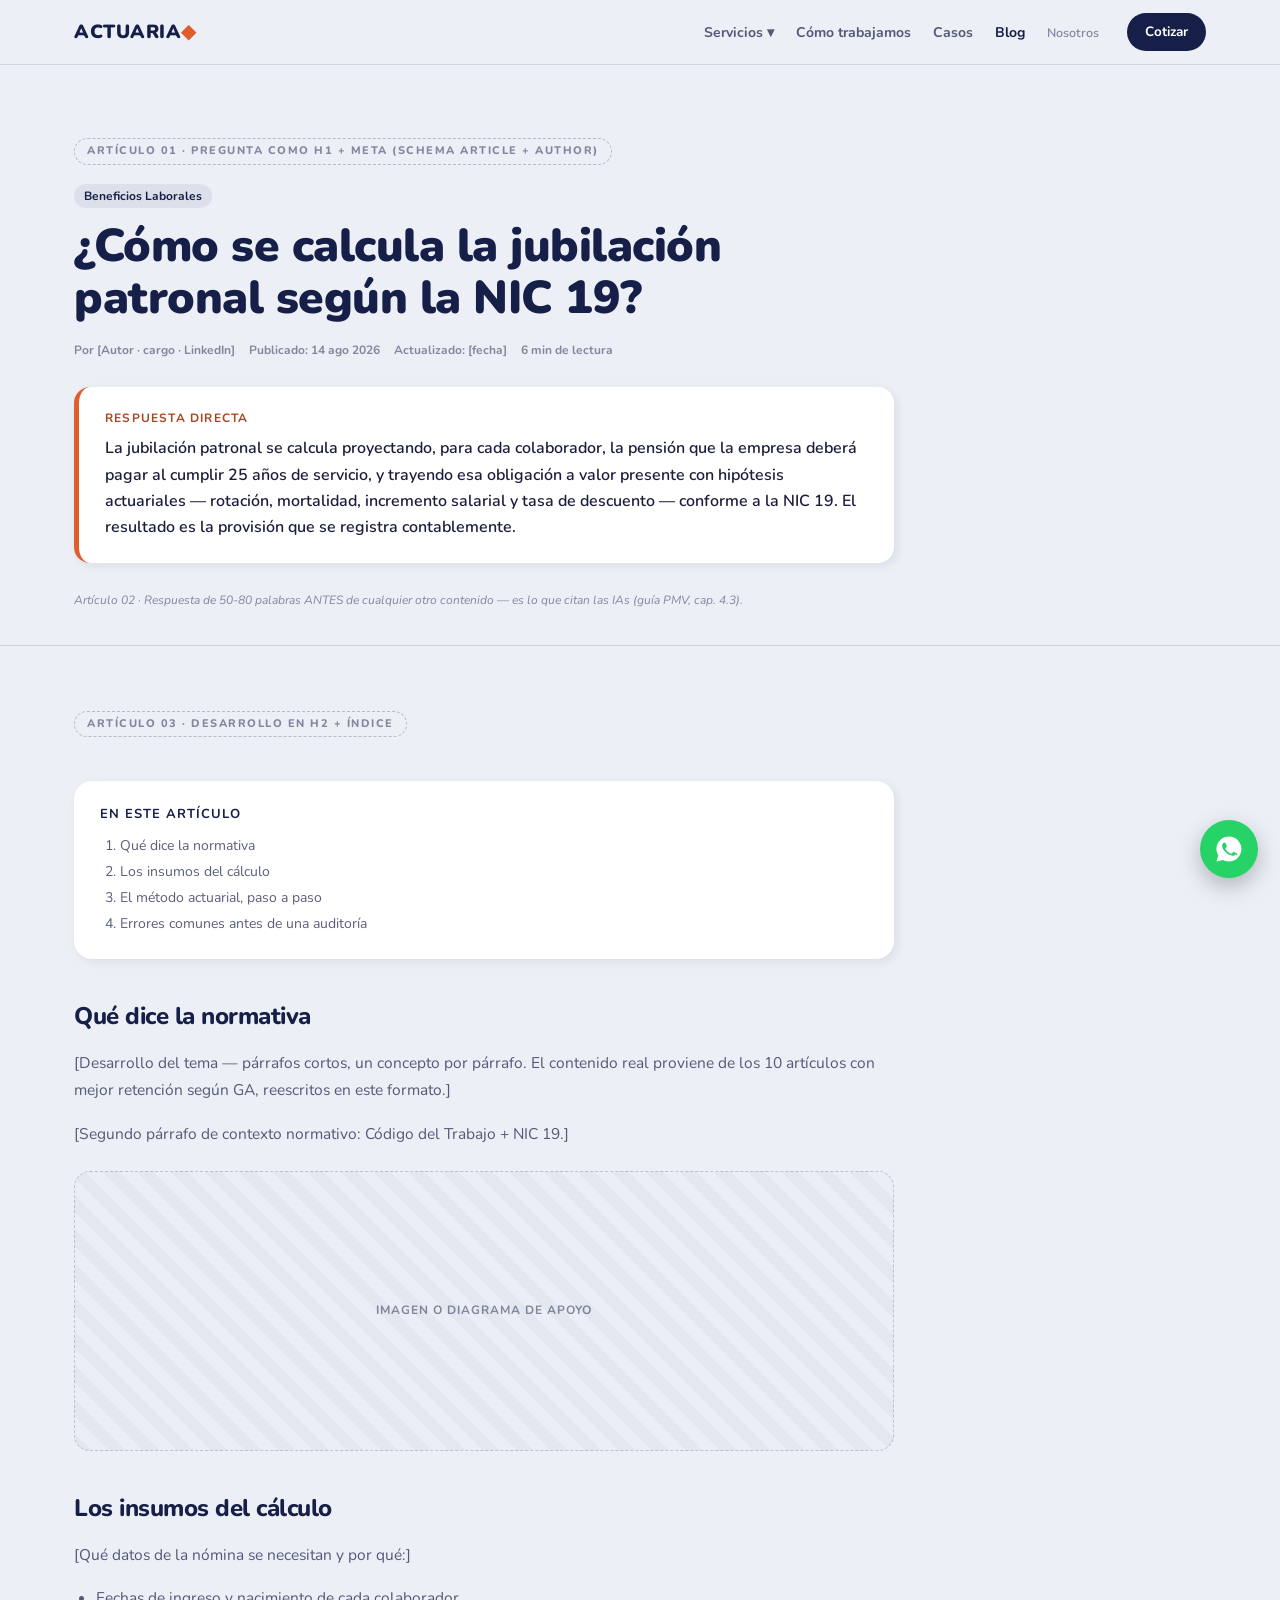
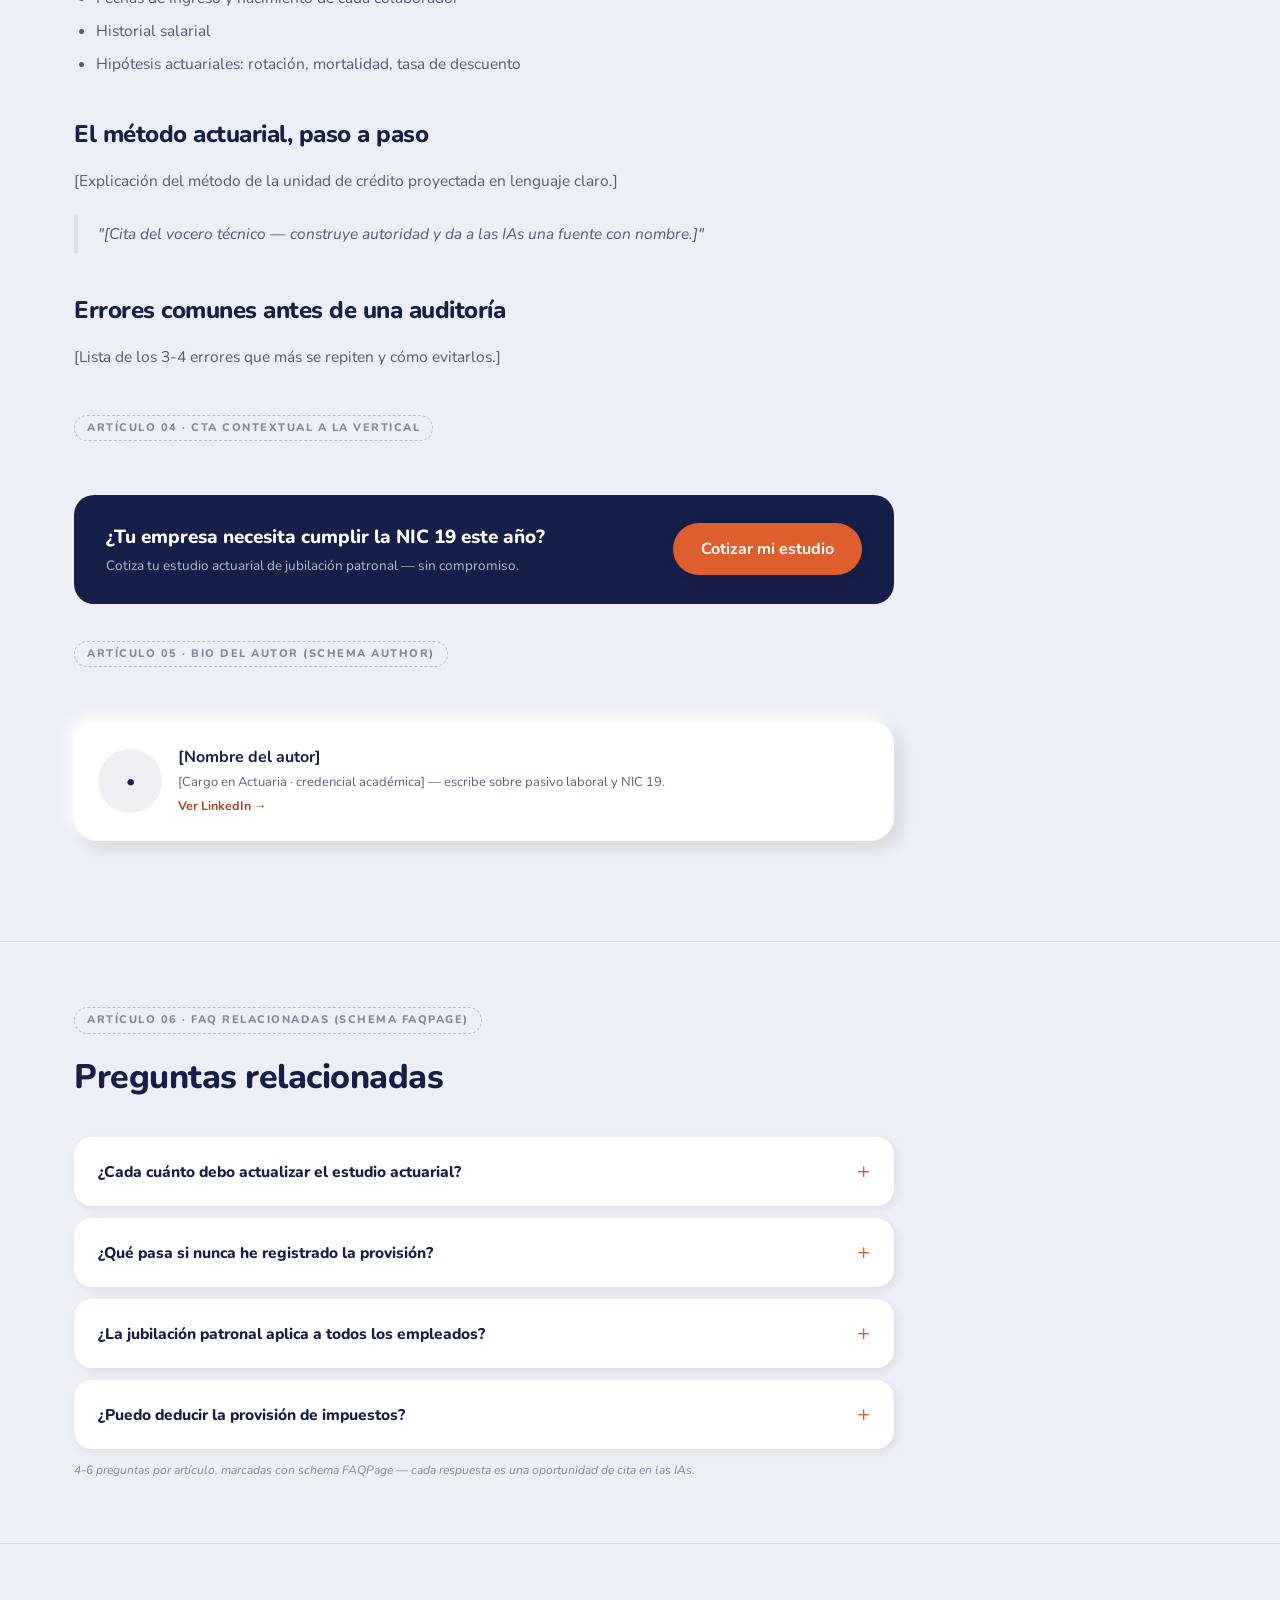
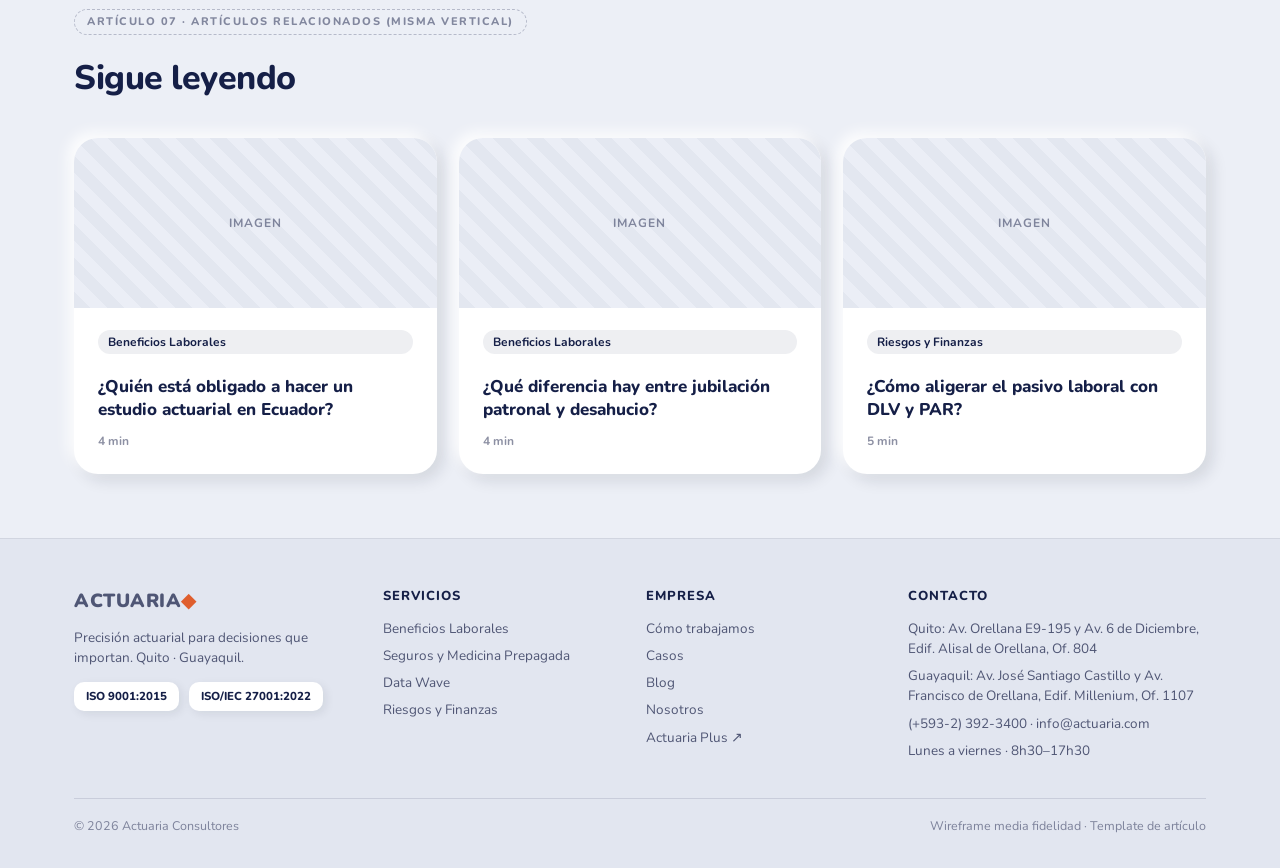
==== blog-articulo.html @ df41fcbb "v3: templates blog hub, articulo Q-A y contacto" ====
<!DOCTYPE html>
<html lang="es">
<head>
<meta charset="UTF-8">
<meta name="viewport" content="width=device-width, initial-scale=1.0">
<title>Artículo de blog · Template Actuaweb (wireframe)</title>
<link rel="preconnect" href="https://fonts.googleapis.com">
<link href="https://fonts.googleapis.com/css2?family=Nunito:wght@400;600;700;800;900&display=swap" rel="stylesheet">
<link rel="stylesheet" href="styles.css">
</head>
<body>

<header>
  <div class="wrap nav">
    <a class="logo" href="index.html">ACTUARIA<span>◆</span></a>
    <ul class="nav-links">
      <li><a href="index.html">Servicios ▾</a></li>
      <li><a href="#">Cómo trabajamos</a></li>
      <li><a href="#">Casos</a></li>
      <li><a class="active" href="blog.html">Blog</a></li>
      <li><a class="nav-sec" href="#">Nosotros</a></li>
    </ul>
    <a class="nav-cta" href="contacto.html">Cotizar</a>
  </div>
</header>

<!-- ART 01 · CABECERA: PREGUNTA COMO H1 -->
<section class="hero" style="padding-bottom:36px">
  <div class="wrap">
    <span class="wf-tag">Artículo 01 · Pregunta como H1 + meta (schema Article + Author)</span>
    <div class="art-head">
      <span class="chip">Beneficios Laborales</span>
      <h1>¿Cómo se calcula la jubilación patronal según la NIC 19?</h1>
      <div class="meta" style="margin-top:16px">
        <span>Por [Autor · cargo · LinkedIn]</span><span>Publicado: 14 ago 2026</span><span>Actualizado: [fecha]</span><span>6 min de lectura</span>
      </div>
    </div>

    <!-- ART 02 · RESPUESTA DIRECTA (AEO) -->
    <div class="answer-box">
      <b>Respuesta directa</b>
      <p>La jubilación patronal se calcula proyectando, para cada colaborador, la pensión que la empresa deberá pagar al cumplir 25 años de servicio, y trayendo esa obligación a valor presente con hipótesis actuariales — rotación, mortalidad, incremento salarial y tasa de descuento — conforme a la NIC 19. El resultado es la provisión que se registra contablemente.</p>
    </div>
    <p class="wf-note">Artículo 02 · Respuesta de 50-80 palabras ANTES de cualquier otro contenido — es lo que citan las IAs (guía PMV, cap. 4.3).</p>
  </div>
</section>

<!-- ART 03 · CUERPO -->
<section>
  <div class="wrap">
    <span class="wf-tag">Artículo 03 · Desarrollo en H2 + índice</span>
    <div class="toc">
      <b>En este artículo</b>
      <ol><li>Qué dice la normativa</li><li>Los insumos del cálculo</li><li>El método actuarial, paso a paso</li><li>Errores comunes antes de una auditoría</li></ol>
    </div>
    <div class="prose">
      <h2>Qué dice la normativa</h2>
      <p>[Desarrollo del tema — párrafos cortos, un concepto por párrafo. El contenido real proviene de los 10 artículos con mejor retención según GA, reescritos en este formato.]</p>
      <p>[Segundo párrafo de contexto normativo: Código del Trabajo + NIC 19.]</p>
      <div class="ph">Imagen o diagrama de apoyo</div>
      <h2>Los insumos del cálculo</h2>
      <p>[Qué datos de la nómina se necesitan y por qué:]</p>
      <ul><li>Fechas de ingreso y nacimiento de cada colaborador</li><li>Historial salarial</li><li>Hipótesis actuariales: rotación, mortalidad, tasa de descuento</li></ul>
      <h2>El método actuarial, paso a paso</h2>
      <p>[Explicación del método de la unidad de crédito proyectada en lenguaje claro.]</p>
      <blockquote>"[Cita del vocero técnico — construye autoridad y da a las IAs una fuente con nombre.]"</blockquote>
      <h2>Errores comunes antes de una auditoría</h2>
      <p>[Lista de los 3-4 errores que más se repiten y cómo evitarlos.]</p>
    </div>

    <!-- ART 04 · CTA CONTEXTUAL -->
    <span class="wf-tag" style="margin-top:28px">Artículo 04 · CTA contextual a la vertical</span>
    <div class="cta-inline">
      <div><h3>¿Tu empresa necesita cumplir la NIC 19 este año?</h3><p>Cotiza tu estudio actuarial de jubilación patronal — sin compromiso.</p></div>
      <a class="btn btn-primary" href="employment-benefits.html">Cotizar mi estudio</a>
    </div>

    <!-- ART 05 · AUTOR -->
    <span class="wf-tag">Artículo 05 · Bio del autor (schema Author)</span>
    <div class="author-box">
      <div class="avatar">•</div>
      <div>
        <b>[Nombre del autor]</b>
        <span>[Cargo en Actuaria · credencial académica] — escribe sobre pasivo laboral y NIC 19.</span><br>
        <a href="#">Ver LinkedIn →</a>
      </div>
    </div>
  </div>
</section>

<!-- ART 06 · FAQ DEL ARTÍCULO -->
<section>
  <div class="wrap">
    <span class="wf-tag">Artículo 06 · FAQ relacionadas (schema FAQPage)</span>
    <div class="sec-head"><h2>Preguntas relacionadas</h2></div>
    <div class="faq">
      <details><summary>¿Cada cuánto debo actualizar el estudio actuarial?</summary><p>[Respuesta directa de 50-80 palabras.]</p></details>
      <details><summary>¿Qué pasa si nunca he registrado la provisión?</summary><p>[Respuesta directa de 50-80 palabras.]</p></details>
      <details><summary>¿La jubilación patronal aplica a todos los empleados?</summary><p>[Respuesta directa de 50-80 palabras.]</p></details>
      <details><summary>¿Puedo deducir la provisión de impuestos?</summary><p>[Respuesta directa de 50-80 palabras.]</p></details>
    </div>
    <p class="wf-note">4-6 preguntas por artículo, marcadas con schema FAQPage — cada respuesta es una oportunidad de cita en las IAs.</p>
  </div>
</section>

<!-- ART 07 · RELACIONADOS -->
<section>
  <div class="wrap">
    <span class="wf-tag">Artículo 07 · Artículos relacionados (misma vertical)</span>
    <div class="sec-head"><h2>Sigue leyendo</h2></div>
    <div class="grid g3">
      <a class="a-card" href="#"><div class="ph">Imagen</div><div class="a-body"><span class="chip">Beneficios Laborales</span><h3>¿Quién está obligado a hacer un estudio actuarial en Ecuador?</h3><div class="meta"><span>4 min</span></div></div></a>
      <a class="a-card" href="#"><div class="ph">Imagen</div><div class="a-body"><span class="chip">Beneficios Laborales</span><h3>¿Qué diferencia hay entre jubilación patronal y desahucio?</h3><div class="meta"><span>4 min</span></div></div></a>
      <a class="a-card" href="#"><div class="ph">Imagen</div><div class="a-body"><span class="chip">Riesgos y Finanzas</span><h3>¿Cómo aligerar el pasivo laboral con DLV y PAR?</h3><div class="meta"><span>5 min</span></div></div></a>
    </div>
  </div>
</section>

<footer>
  <div class="wrap">
    <div class="foot-grid">
      <div>
        <a class="logo" href="index.html">ACTUARIA<span>◆</span></a>
        <p style="margin-top:12px;max-width:240px">Precisión actuarial para decisiones que importan. Quito · Guayaquil.</p>
        <div class="iso"><span>ISO 9001:2015</span><span>ISO/IEC 27001:2022</span></div>
      </div>
      <div><h4>Servicios</h4><ul>
        <li><a href="employment-benefits.html">Beneficios Laborales</a></li>
        <li><a href="insurance-health.html">Seguros y Medicina Prepagada</a></li>
        <li><a href="data-wave.html">Data Wave</a></li>
        <li><a href="risk-finance.html">Riesgos y Finanzas</a></li></ul>
      </div>
      <div><h4>Empresa</h4><ul>
        <li><a href="#">Cómo trabajamos</a></li><li><a href="#">Casos</a></li>
        <li><a href="blog.html">Blog</a></li><li><a href="#">Nosotros</a></li><li><a href="#">Actuaria Plus ↗</a></li></ul>
      </div>
      <div><h4>Contacto</h4><ul>
        <li>Quito: Av. Orellana E9-195 y Av. 6 de Diciembre, Edif. Alisal de Orellana, Of. 804</li>
        <li>Guayaquil: Av. José Santiago Castillo y Av. Francisco de Orellana, Edif. Millenium, Of. 1107</li>
        <li>(+593-2) 392-3400 · info@actuaria.com</li>
        <li>Lunes a viernes · 8h30–17h30</li></ul>
      </div>
    </div>
    <div class="copy"><span>© 2026 Actuaria Consultores</span><span>Wireframe media fidelidad · Template de artículo</span></div>
  </div>
</footer>

<a class="wa-fab" href="#" aria-label="WhatsApp"><svg viewBox="0 0 24 24"><path d="M12 2a10 10 0 0 0-8.6 15.1L2 22l5-1.3A10 10 0 1 0 12 2zm5.4 14.1c-.2.6-1.3 1.2-1.8 1.2-.5.1-1 .2-3.3-.7-2.8-1.1-4.6-4-4.7-4.2-.1-.2-1.1-1.5-1.1-2.9s.7-2 1-2.3c.2-.3.5-.3.7-.3h.5c.2 0 .4 0 .6.5l.9 2.1c.1.2.1.4 0 .6l-.4.6-.5.5c-.2.2-.3.4-.1.7.2.3.8 1.4 1.8 2.2 1.2 1.1 2.3 1.4 2.6 1.6.3.1.5.1.7-.1l1-1.2c.2-.3.4-.2.7-.1l2 1c.3.1.5.2.6.4 0 .1 0 .7-.2 1.4z"/></svg></a>

</body>
</html>
---- styles.css ----
/* ============================================================
   Wireframe media fidelidad — Template integral de servicios
   Actuaria · basado en Guía Web & AEO (PMV Agency)
   ============================================================ */
:root{
  --navy:#151F47; --navy-soft:rgba(21,31,71,.07);
  --orange:#DF5E2D; --orange-dark:#A8431C; --orange-tint:rgba(224,89,42,.1);
  --bg:#ECEFF6; --card:#FFFFFF; --line:rgba(21,31,71,.12);
  --text:rgba(0,6,38,.9); --muted:rgba(0,9,51,.65); --weak:rgba(0,9,51,.45);
  --shadow:-6px -6px 14px rgba(255,255,255,.9), 6px 6px 16px rgba(15,23,42,.12);
  --shadow-sm:3px 3px 10px rgba(15,23,42,.08);
  --radius:24px;
}
*{margin:0;padding:0;box-sizing:border-box}
html{scroll-behavior:smooth}
body{font-family:'Nunito',sans-serif;background:var(--bg);color:var(--text);line-height:1.5}
img{max-width:100%}
a{color:inherit}
.wrap{max-width:1180px;margin:0 auto;padding:0 24px}

/* ---- Anotación de wireframe: etiqueta de bloque ---- */
.wf-tag{display:inline-block;font-size:11px;font-weight:800;letter-spacing:1.5px;text-transform:uppercase;
  color:var(--weak);border:1px dashed rgba(21,31,71,.25);border-radius:999px;padding:4px 12px;margin-bottom:18px}
.wf-note{font-size:12px;color:var(--weak);font-style:italic;margin-top:10px}
.ph{background:repeating-linear-gradient(45deg,#E3E7F0,#E3E7F0 12px,#EBEEF6 12px,#EBEEF6 24px);
  border:1px dashed rgba(21,31,71,.2);border-radius:16px;display:flex;align-items:center;justify-content:center;
  color:var(--weak);font-size:12px;font-weight:700;letter-spacing:1px;text-transform:uppercase}

/* ---- Header ---- */
header{position:sticky;top:0;z-index:50;background:rgba(236,239,246,.92);backdrop-filter:blur(8px);border-bottom:1px solid var(--line)}
.nav{display:flex;align-items:center;gap:28px;height:64px}
.logo{font-weight:900;font-size:19px;color:var(--navy);letter-spacing:.5px;text-decoration:none;white-space:nowrap}
.logo span{color:var(--orange)}
.nav-links{display:flex;gap:22px;list-style:none;margin-left:auto;flex-wrap:wrap}
.nav-links a{font-size:14px;font-weight:700;color:var(--muted);text-decoration:none}
.nav-links a:hover,.nav-links a.active{color:var(--navy)}
.nav-cta{background:var(--navy);color:#fff;font-size:13.5px;font-weight:700;padding:9px 18px;border-radius:999px;text-decoration:none;white-space:nowrap}
.nav-sec{font-size:12.5px !important;color:var(--weak) !important;font-weight:600 !important}

/* ---- Secciones ---- */
section{padding:64px 0;border-bottom:1px solid var(--line)}
.kicker{display:inline-flex;background:var(--navy-soft);color:var(--navy);font-size:13px;font-weight:700;
  line-height:20px;padding:4px 12px;border-radius:999px;margin-bottom:16px}
h1{font-size:clamp(30px,4.5vw,46px);font-weight:900;line-height:1.15;letter-spacing:-.5px;color:var(--navy);max-width:800px}
h2{font-size:clamp(24px,3vw,34px);font-weight:800;letter-spacing:-.5px;color:var(--navy);margin-bottom:8px}
.sub{font-size:17px;color:var(--muted);max-width:680px;margin-top:14px;line-height:1.6}
.sec-head{margin-bottom:34px}
.sec-head p{color:var(--muted);max-width:640px}

/* ---- Hero ---- */
.hero{padding:72px 0}
.hero-grid{display:grid;grid-template-columns:1.2fr .8fr;gap:48px;align-items:center}
.hero .ph{min-height:260px}
.cta-row{display:flex;gap:14px;margin-top:28px;flex-wrap:wrap}
.btn{display:inline-flex;align-items:center;gap:8px;font-weight:700;font-size:16px;border-radius:999px;
  padding:14px 28px;text-decoration:none;transition:all .18s ease;border:none;cursor:pointer}
.btn-primary{background:var(--orange);color:#fff;box-shadow:var(--shadow-sm)}
.btn-primary:hover{background:var(--orange-dark);transform:translateY(-1px)}
.btn-ghost{background:#fff;color:var(--navy);box-shadow:var(--shadow-sm)}
.btn-ghost:hover{transform:translateY(-1px)}
.trust{display:flex;gap:26px;margin-top:34px;flex-wrap:wrap}
.trust div{font-size:13.5px;color:var(--muted);font-weight:700}
.trust b{display:block;font-size:21px;color:var(--navy);font-weight:900}

/* ---- Cards genéricas ---- */
.grid{display:grid;gap:22px}
.g2{grid-template-columns:repeat(2,1fr)}
.g3{grid-template-columns:repeat(3,1fr)}
.g4{grid-template-columns:repeat(4,1fr)}
.card{background:var(--card);border-radius:var(--radius);box-shadow:var(--shadow);padding:28px}
.card h3{font-size:18px;font-weight:800;color:var(--navy);margin-bottom:8px;line-height:1.3}
.card p{font-size:14px;color:var(--muted);line-height:1.55}
.card ul{margin:10px 0 0 18px;font-size:13.5px;color:var(--muted)}
.card ul li{margin-bottom:4px}
.chip{display:inline-flex;background:var(--navy-soft);color:var(--navy);font-size:12px;font-weight:700;
  line-height:18px;padding:3px 10px;border-radius:999px;margin-bottom:12px}
.chip.orange{background:var(--orange-tint);color:var(--orange-dark)}

/* ---- Proceso ---- */
.steps{display:grid;grid-template-columns:repeat(4,1fr);gap:22px;counter-reset:step}
.step{background:var(--card);border-radius:var(--radius);box-shadow:var(--shadow);padding:26px;position:relative}
.step::before{counter-increment:step;content:"0" counter(step);font-size:34px;font-weight:900;color:var(--orange);
  display:block;margin-bottom:10px;letter-spacing:-1px}
.step h3{font-size:16px;font-weight:800;color:var(--navy);margin-bottom:6px}
.step p{font-size:13.5px;color:var(--muted);line-height:1.5}

/* ---- Testimonios ---- */
.t-card{background:var(--card);border-radius:var(--radius);box-shadow:var(--shadow);padding:28px;display:flex;flex-direction:column;gap:14px}
.stars{color:var(--orange);font-size:15px;letter-spacing:2px}
.t-quote{font-size:14.5px;color:var(--text);line-height:1.6;font-style:italic}
.t-result{align-self:flex-start}
.t-author{display:flex;align-items:center;gap:12px;margin-top:auto}
.avatar{width:44px;height:44px;border-radius:50%;background:var(--navy-soft);flex-shrink:0;display:flex;align-items:center;justify-content:center;font-weight:800;color:var(--navy);font-size:14px}
.t-author b{display:block;font-size:14px;color:var(--navy)}
.t-author span{font-size:12.5px;color:var(--muted)}

/* ---- Cifras ---- */
.stats{display:grid;grid-template-columns:repeat(4,1fr);gap:22px}
.stat{background:var(--card);border-radius:var(--radius);box-shadow:var(--shadow);padding:30px}
.stat b{display:block;font-size:clamp(30px,3.5vw,44px);font-weight:900;color:var(--navy);letter-spacing:-.5px;line-height:1.1}
.stat span{font-size:14px;font-weight:700;color:var(--muted);display:block;margin-top:6px}

/* ---- Equipo ---- */
.team{display:grid;grid-template-columns:repeat(3,1fr);gap:22px}
.member{background:var(--card);border-radius:var(--radius);box-shadow:var(--shadow);padding:26px;text-align:center}
.member .avatar{width:72px;height:72px;margin:0 auto 14px;font-size:20px}
.member b{display:block;color:var(--navy);font-size:15.5px}
.member span{font-size:13px;color:var(--muted);display:block;margin:4px 0 10px}
.member a{font-size:12.5px;font-weight:700;color:var(--orange-dark);text-decoration:none}

/* ---- Puente entre verticales ---- */
.bridge{display:grid;grid-template-columns:repeat(2,1fr);gap:22px}
.bridge a{display:block;background:var(--card);border-radius:var(--radius);box-shadow:var(--shadow);
  padding:26px;text-decoration:none;transition:all .18s ease}
.bridge a:hover{transform:translateY(-2px)}
.bridge h3{font-size:17px;font-weight:800;color:var(--navy);margin-bottom:6px}
.bridge p{font-size:13.5px;color:var(--muted)}
.bridge .arrow{color:var(--orange);font-weight:800;font-size:14px;display:inline-block;margin-top:12px}

/* ---- FAQ ---- */
.faq{max-width:820px}
.faq details{background:var(--card);border-radius:18px;box-shadow:var(--shadow-sm);padding:18px 24px;margin-bottom:12px}
.faq summary{font-size:15.5px;font-weight:800;color:var(--navy);cursor:pointer;list-style:none;display:flex;justify-content:space-between;align-items:center;gap:12px}
.faq summary::after{content:"+";font-size:22px;color:var(--orange);font-weight:400;flex-shrink:0}
.faq details[open] summary::after{content:"−"}
.faq details p{font-size:14px;color:var(--muted);line-height:1.6;margin-top:10px;max-width:700px}

/* ---- CTA final ---- */
.cta-final{background:var(--navy);border-radius:28px;padding:56px 48px;text-align:center;color:#fff;margin:64px auto}
.cta-final h2{color:#fff;max-width:640px;margin:0 auto 10px}
.cta-final p{color:rgba(255,255,255,.75);max-width:540px;margin:0 auto 28px;font-size:15.5px}
.cta-final .btn-primary{font-size:17px}
.cta-final small{display:block;margin-top:16px;font-size:12.5px;color:rgba(255,255,255,.55)}

/* ---- Footer ---- */
footer{background:#E2E6F0;padding:48px 0 32px;font-size:13.5px;color:var(--muted)}
.foot-grid{display:grid;grid-template-columns:1.2fr 1fr 1fr 1.3fr;gap:34px;margin-bottom:30px}
.foot-grid h4{font-size:13px;font-weight:800;letter-spacing:1px;text-transform:uppercase;color:var(--navy);margin-bottom:12px}
.foot-grid ul{list-style:none}
.foot-grid li{margin-bottom:7px}
.foot-grid a{text-decoration:none;color:var(--muted)}
.foot-grid a:hover{color:var(--navy)}
.iso{display:flex;gap:10px;margin-top:14px;flex-wrap:wrap}
.iso span{background:#fff;border-radius:10px;padding:6px 12px;font-size:11.5px;font-weight:800;color:var(--navy);box-shadow:var(--shadow-sm)}
.copy{border-top:1px solid var(--line);padding-top:18px;font-size:12.5px;color:var(--weak);display:flex;justify-content:space-between;flex-wrap:wrap;gap:8px}

/* ---- WhatsApp FAB ---- */
.wa-fab{position:fixed;right:22px;bottom:22px;z-index:60;width:58px;height:58px;border-radius:50%;
  background:#25D366;display:flex;align-items:center;justify-content:center;box-shadow:0 8px 22px rgba(0,0,0,.25);text-decoration:none}
.wa-fab svg{width:30px;height:30px;fill:#fff}

/* ---- Formularios (wireframe) ---- */
.form-card{background:var(--card);border-radius:var(--radius);box-shadow:var(--shadow);padding:26px;text-align:left}
.form-card h3{font-size:19px;font-weight:800;color:var(--navy);margin:8px 0 16px}
.f-field{display:flex;flex-direction:column;gap:5px;margin-bottom:12px}
.f-field label{font-size:12px;font-weight:800;color:var(--muted);letter-spacing:.3px}
.f-field input,.f-field select,.f-field textarea{font-family:'Nunito',sans-serif;padding:11px 14px;border-radius:12px;border:1px solid var(--line);background:#F7F8FC;font-size:14px;color:var(--text);width:100%}
.f-field input:focus,.f-field select:focus,.f-field textarea:focus{outline:2px solid rgba(21,31,71,.25)}
.f-grid2{display:grid;grid-template-columns:1fr 1fr;grid-column-gap:12px}
.f-submit{width:100%;justify-content:center}
.f-micro{font-size:11.5px;color:var(--weak);margin-top:12px;text-align:center}
.consent{display:flex;gap:9px;align-items:flex-start;font-size:11.5px;color:var(--muted);margin:6px 0 14px;font-weight:600;line-height:1.5}
.consent input{margin-top:2px;flex-shrink:0}
.cta-final .form-card{max-width:560px;margin:0 auto}

/* ---- Blog ---- */
.cat-row{display:flex;gap:10px;flex-wrap:wrap;margin-top:24px}
.cat{background:var(--card);border-radius:999px;padding:8px 18px;font-size:13.5px;font-weight:700;color:var(--muted);text-decoration:none;box-shadow:var(--shadow-sm)}
.cat.active{background:var(--navy);color:#fff}
.a-card{background:var(--card);border-radius:var(--radius);box-shadow:var(--shadow);overflow:hidden;text-decoration:none;display:flex;flex-direction:column;transition:all .18s ease}
.a-card:hover{transform:translateY(-3px)}
.a-card .ph{border-radius:0;border:none;height:170px}
.a-body{padding:22px 24px 24px;display:flex;flex-direction:column;gap:10px;flex:1}
.a-body h3{font-size:17px;font-weight:800;color:var(--navy);line-height:1.35}
.a-body p{font-size:13.5px;color:var(--muted);line-height:1.55}
.meta{display:flex;gap:14px;font-size:12px;color:var(--weak);font-weight:700;flex-wrap:wrap;margin-top:auto}
.featured{display:grid;grid-template-columns:1.1fr .9fr;gap:0;background:var(--card);border-radius:var(--radius);box-shadow:var(--shadow);overflow:hidden;text-decoration:none;transition:all .18s ease}
.featured:hover{transform:translateY(-3px)}
.featured .ph{border-radius:0;border:none;min-height:300px}
.featured .a-body{padding:36px}
.featured h3{font-size:26px}
.pagination{display:flex;gap:8px;justify-content:center;margin-top:36px}
.pagination a{width:38px;height:38px;border-radius:12px;background:var(--card);box-shadow:var(--shadow-sm);display:flex;align-items:center;justify-content:center;font-weight:800;font-size:13.5px;color:var(--muted);text-decoration:none}
.pagination a.active{background:var(--navy);color:#fff}

/* ---- Artículo ---- */
.art-head{max-width:820px}
.answer-box{background:var(--card);border-left:5px solid var(--orange);border-radius:16px;box-shadow:var(--shadow-sm);padding:22px 26px;margin:28px 0;max-width:820px}
.answer-box b{display:block;font-size:12px;letter-spacing:1.2px;text-transform:uppercase;color:var(--orange-dark);margin-bottom:8px}
.answer-box p{font-size:16px;color:var(--text);line-height:1.65;font-weight:600}
.prose{max-width:820px;font-size:15.5px;color:var(--text);line-height:1.75}
.prose h2{font-size:24px;margin:36px 0 12px}
.prose p{margin-bottom:16px;color:var(--muted)}
.prose ul,.prose ol{margin:0 0 16px 22px;color:var(--muted)}
.prose li{margin-bottom:6px}
.prose blockquote{border-left:4px solid var(--navy-soft);padding:6px 0 6px 20px;font-style:italic;color:var(--muted);margin:20px 0}
.prose .ph{height:280px;margin:24px 0}
.toc{background:var(--card);border-radius:18px;box-shadow:var(--shadow-sm);padding:20px 26px;margin:26px 0;max-width:820px}
.toc b{font-size:13px;letter-spacing:1px;text-transform:uppercase;color:var(--navy)}
.toc ol{margin:10px 0 0 20px;font-size:14px;color:var(--muted)}
.toc li{margin-bottom:5px}
.author-box{display:flex;gap:16px;align-items:center;background:var(--card);border-radius:var(--radius);box-shadow:var(--shadow);padding:24px;max-width:820px;margin:36px 0}
.author-box .avatar{width:64px;height:64px;font-size:18px}
.author-box b{display:block;color:var(--navy);font-size:16px}
.author-box span{font-size:13px;color:var(--muted)}
.author-box a{font-size:12.5px;font-weight:700;color:var(--orange-dark);text-decoration:none}
.cta-inline{background:var(--navy);border-radius:20px;padding:28px 32px;display:flex;justify-content:space-between;align-items:center;gap:20px;max-width:820px;margin:36px 0;flex-wrap:wrap}
.cta-inline h3{color:#fff;font-size:19px;font-weight:800;max-width:440px}
.cta-inline p{color:rgba(255,255,255,.7);font-size:13.5px;margin-top:4px}

/* ---- Contacto ---- */
.contact-grid{display:grid;grid-template-columns:1fr 1.1fr;gap:28px;align-items:start}
.channel{display:flex;gap:14px;align-items:center;background:var(--card);border-radius:18px;box-shadow:var(--shadow-sm);padding:18px 20px;margin-bottom:14px;text-decoration:none;transition:all .18s ease}
.channel:hover{transform:translateY(-2px)}
.channel .ico{width:46px;height:46px;border-radius:14px;background:var(--navy-soft);display:flex;align-items:center;justify-content:center;font-size:20px;flex-shrink:0}
.channel.wa .ico{background:rgba(37,211,102,.15)}
.channel b{display:block;font-size:15px;color:var(--navy)}
.channel span{font-size:13px;color:var(--muted)}
.office{background:var(--card);border-radius:var(--radius);box-shadow:var(--shadow);overflow:hidden}
.office .ph{border-radius:0;border:none;height:200px}
.office-body{padding:24px}
.office-body h3{font-size:18px;font-weight:800;color:var(--navy);margin-bottom:8px}
.office-body p{font-size:13.5px;color:var(--muted);line-height:1.6;margin-bottom:6px}

@media(max-width:900px){.featured{grid-template-columns:1fr}.contact-grid{grid-template-columns:1fr}}

/* ---- Responsive ---- */
@media (max-width:991px){
  .hero-grid{grid-template-columns:1fr}
  .g3,.g4,.steps,.stats{grid-template-columns:repeat(2,1fr)}
  .team{grid-template-columns:repeat(2,1fr)}
  .foot-grid{grid-template-columns:1fr 1fr}
}
@media (max-width:600px){
  section{padding:44px 0}
  .f-grid2{grid-template-columns:1fr}
  .g2,.g3,.g4,.steps,.stats,.team,.bridge{grid-template-columns:1fr}
  .nav-links{display:none}
  .cta-final{padding:40px 24px;border-radius:20px}
  .foot-grid{grid-template-columns:1fr}
}
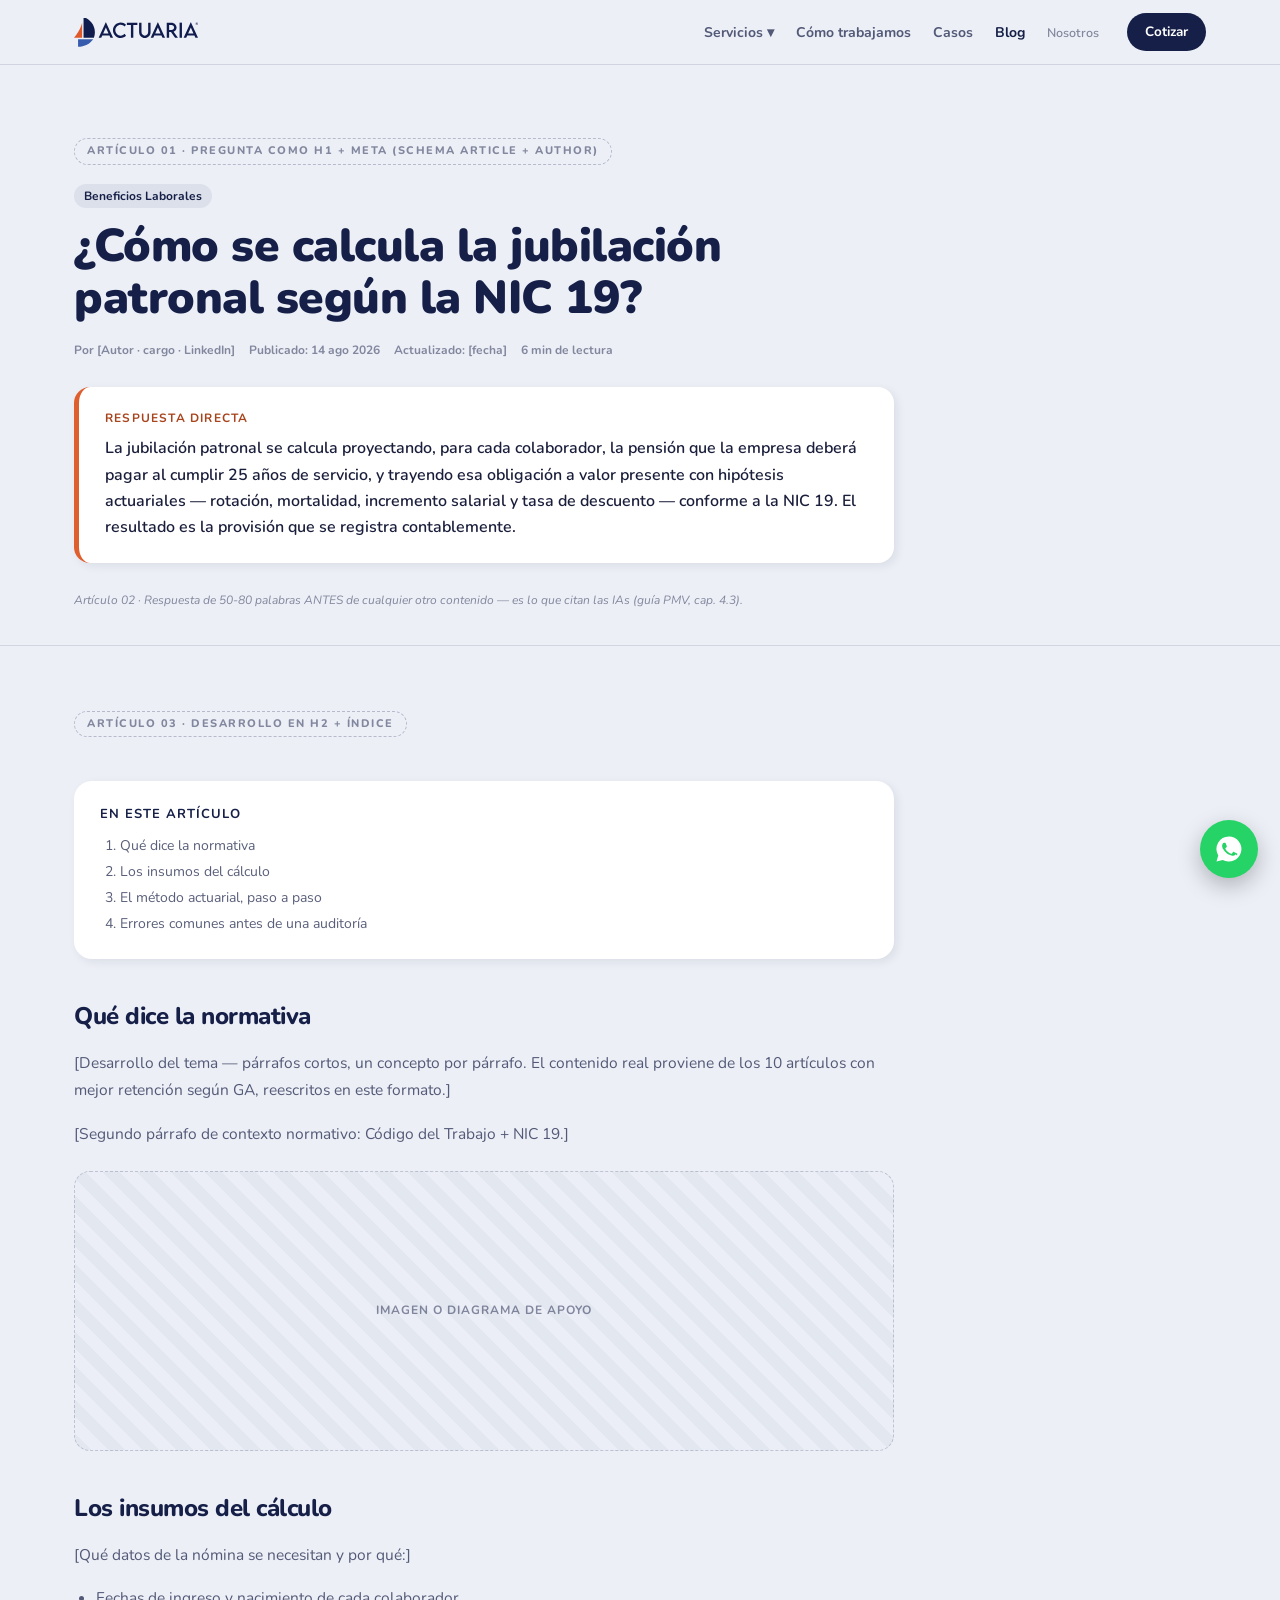
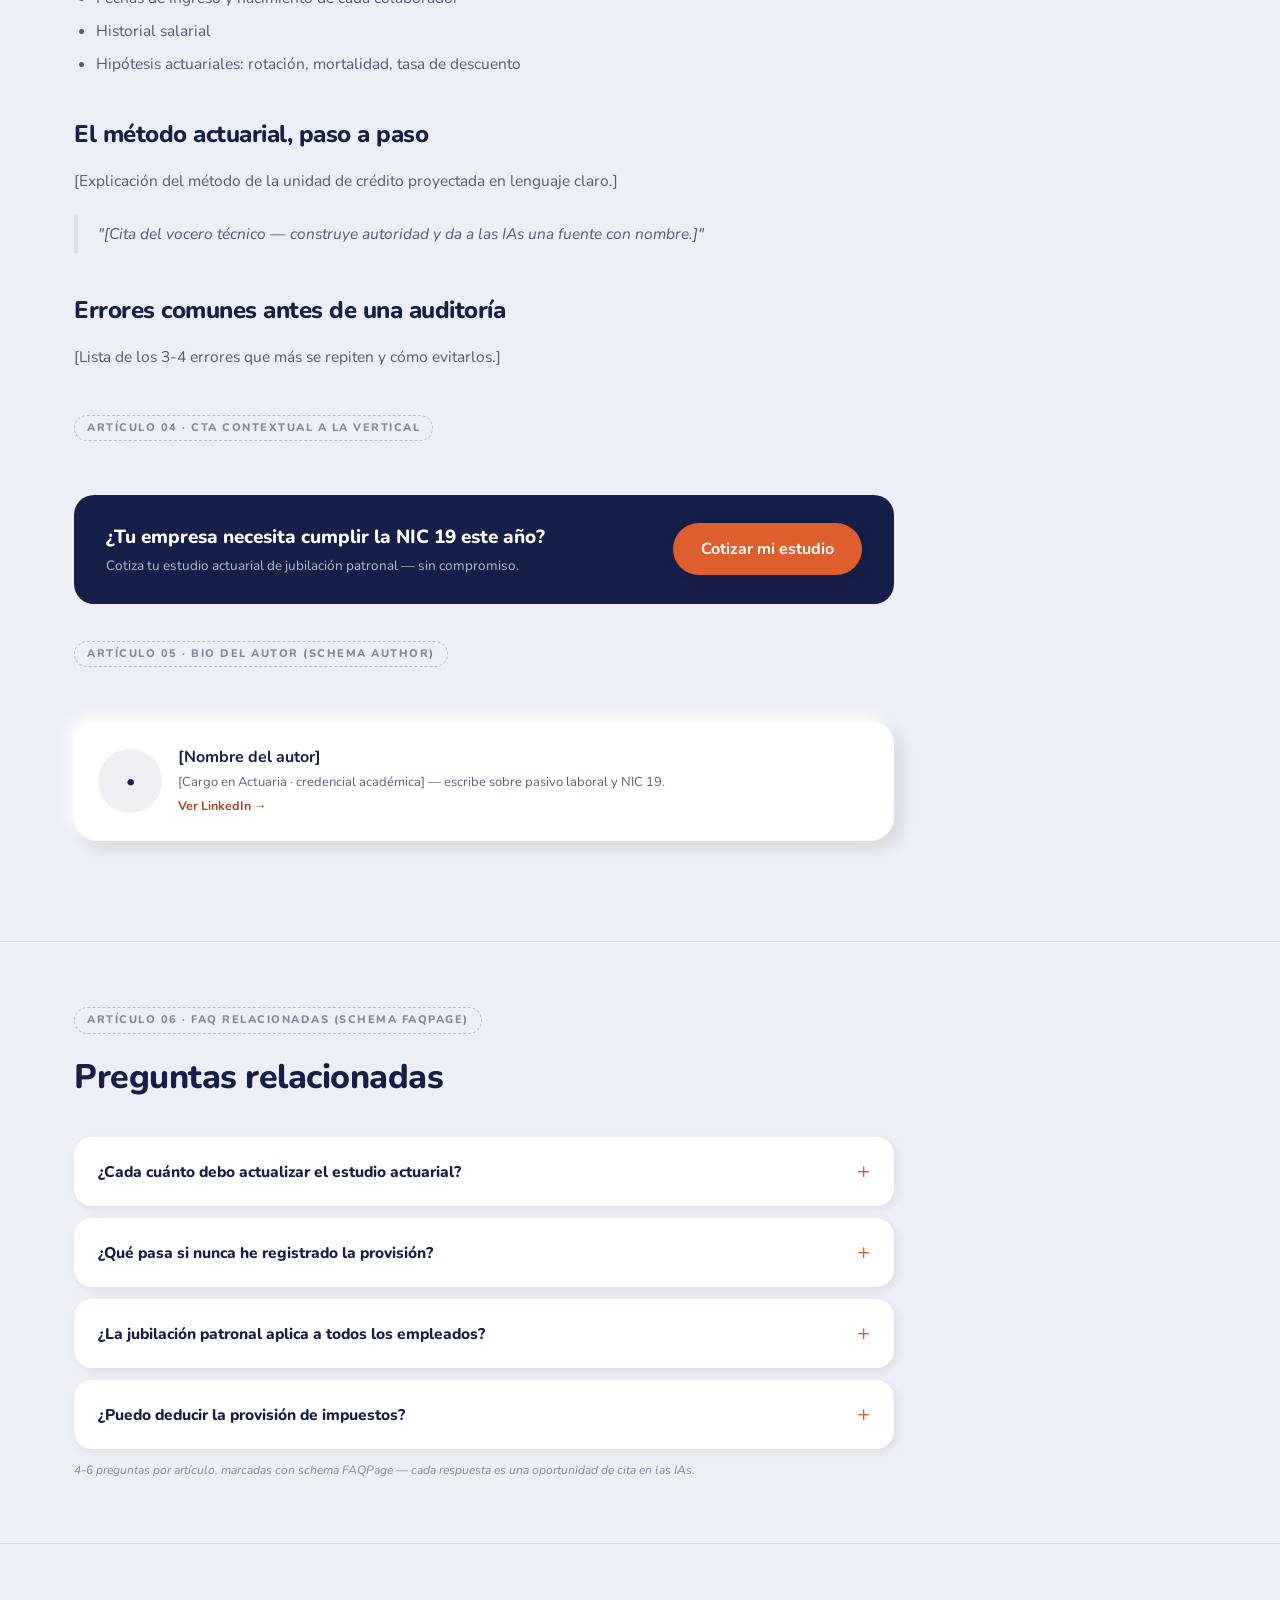
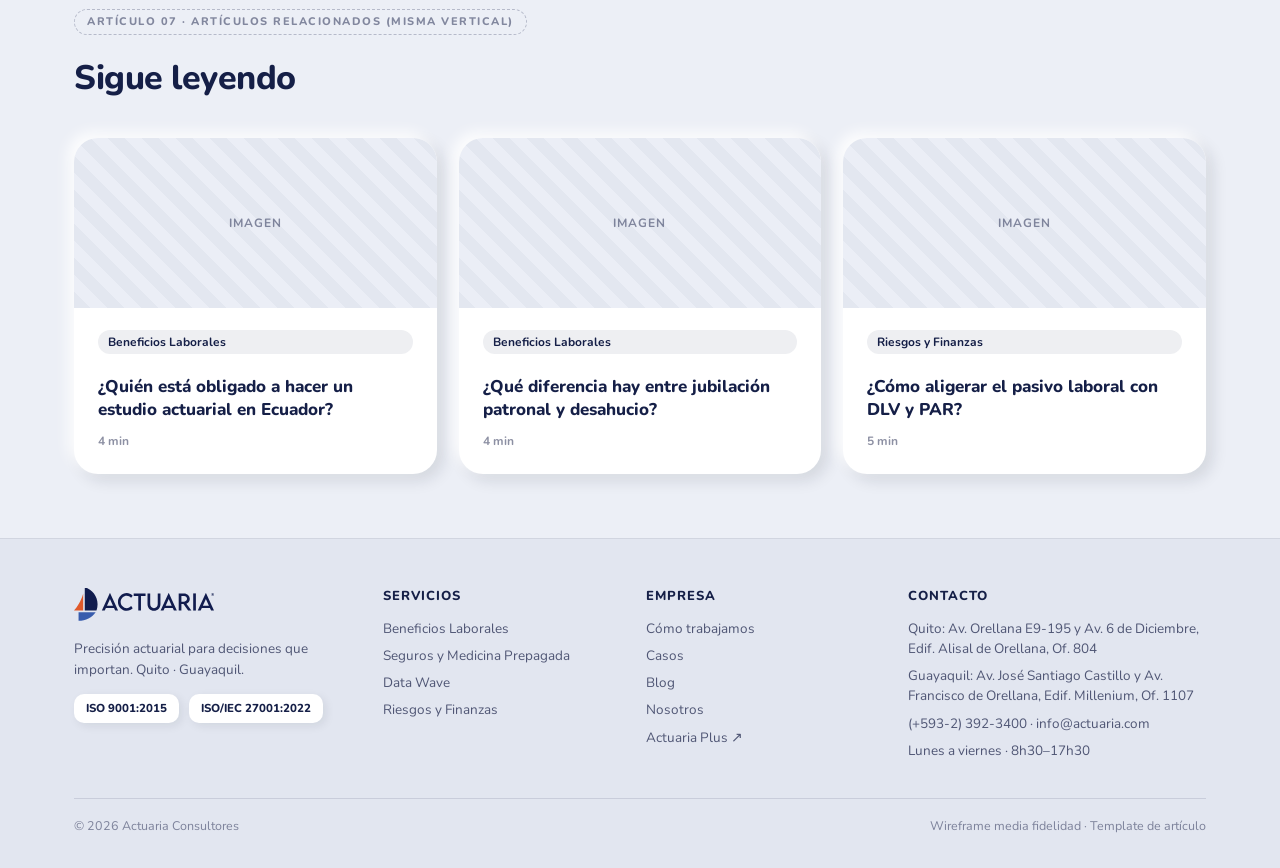
==== commit 6f6aea0c: "v5: logo oficial Actuaria (imagotipo velero)" ====
--- a/blog-articulo.html
+++ b/blog-articulo.html
@@ -12,7 +12,7 @@
 
 <header>
   <div class="wrap nav">
-    <a class="logo" href="index.html">ACTUARIA<span>◆</span></a>
+    <a class="logo" href="index.html"><img class="logo-img" src="logo-actuaria.svg" alt="Actuaria"></a>
     <ul class="nav-links">
       <li><a href="index.html">Servicios ▾</a></li>
       <li><a href="#">Cómo trabajamos</a></li>
@@ -120,7 +120,7 @@
   <div class="wrap">
     <div class="foot-grid">
       <div>
-        <a class="logo" href="index.html">ACTUARIA<span>◆</span></a>
+        <a class="logo" href="index.html"><img class="logo-img" src="logo-actuaria.svg" alt="Actuaria"></a>
         <p style="margin-top:12px;max-width:240px">Precisión actuarial para decisiones que importan. Quito · Guayaquil.</p>
         <div class="iso"><span>ISO 9001:2015</span><span>ISO/IEC 27001:2022</span></div>
       </div>
--- a/styles.css
+++ b/styles.css
@@ -29,8 +29,10 @@
 /* ---- Header ---- */
 header{position:sticky;top:0;z-index:50;background:rgba(236,239,246,.92);backdrop-filter:blur(8px);border-bottom:1px solid var(--line)}
 .nav{display:flex;align-items:center;gap:28px;height:64px}
-.logo{font-weight:900;font-size:19px;color:var(--navy);letter-spacing:.5px;text-decoration:none;white-space:nowrap}
+.logo{font-weight:900;font-size:19px;color:var(--navy);letter-spacing:.5px;text-decoration:none;white-space:nowrap;display:inline-flex;align-items:center}
 .logo span{color:var(--orange)}
+.logo-img{height:30px;width:auto;display:block}
+footer .logo-img{height:34px}
 .nav-links{display:flex;gap:22px;list-style:none;margin-left:auto;flex-wrap:wrap}
 .nav-links a{font-size:14px;font-weight:700;color:var(--muted);text-decoration:none}
 .nav-links a:hover,.nav-links a.active{color:var(--navy)}
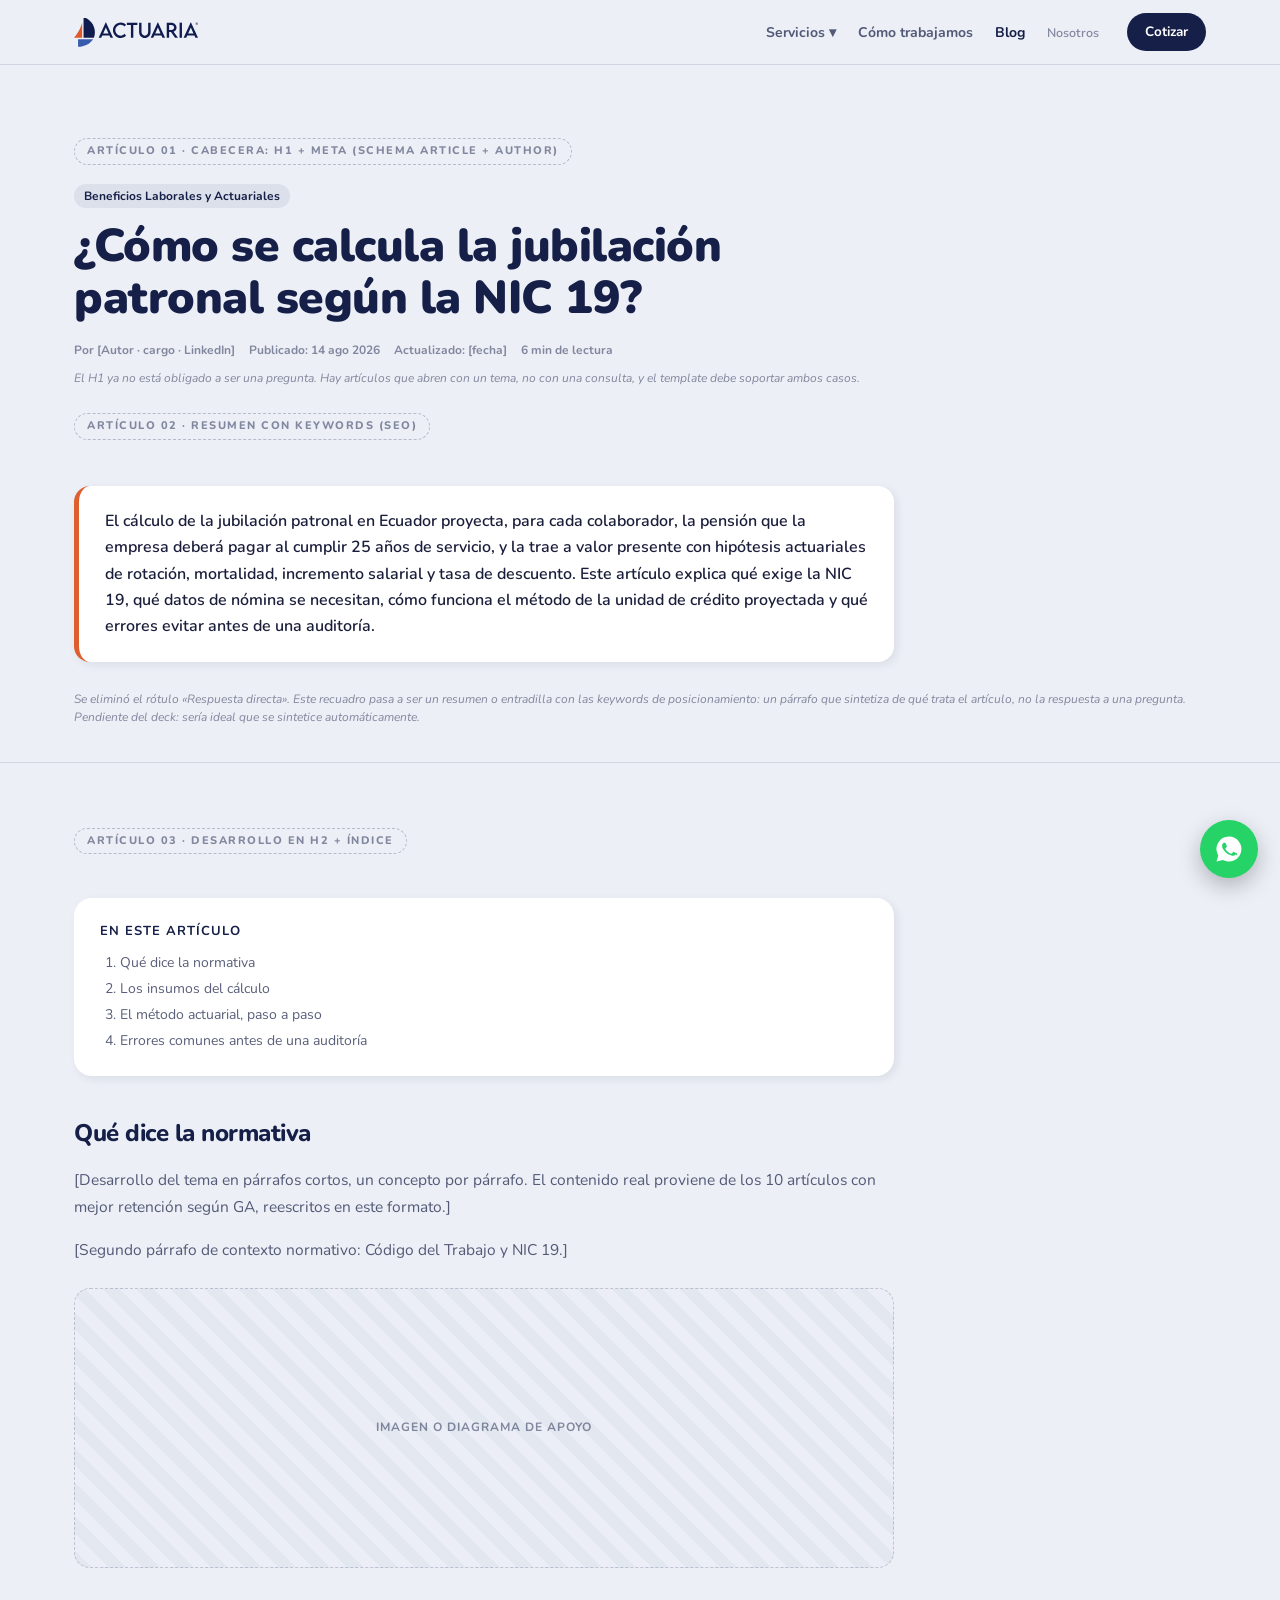
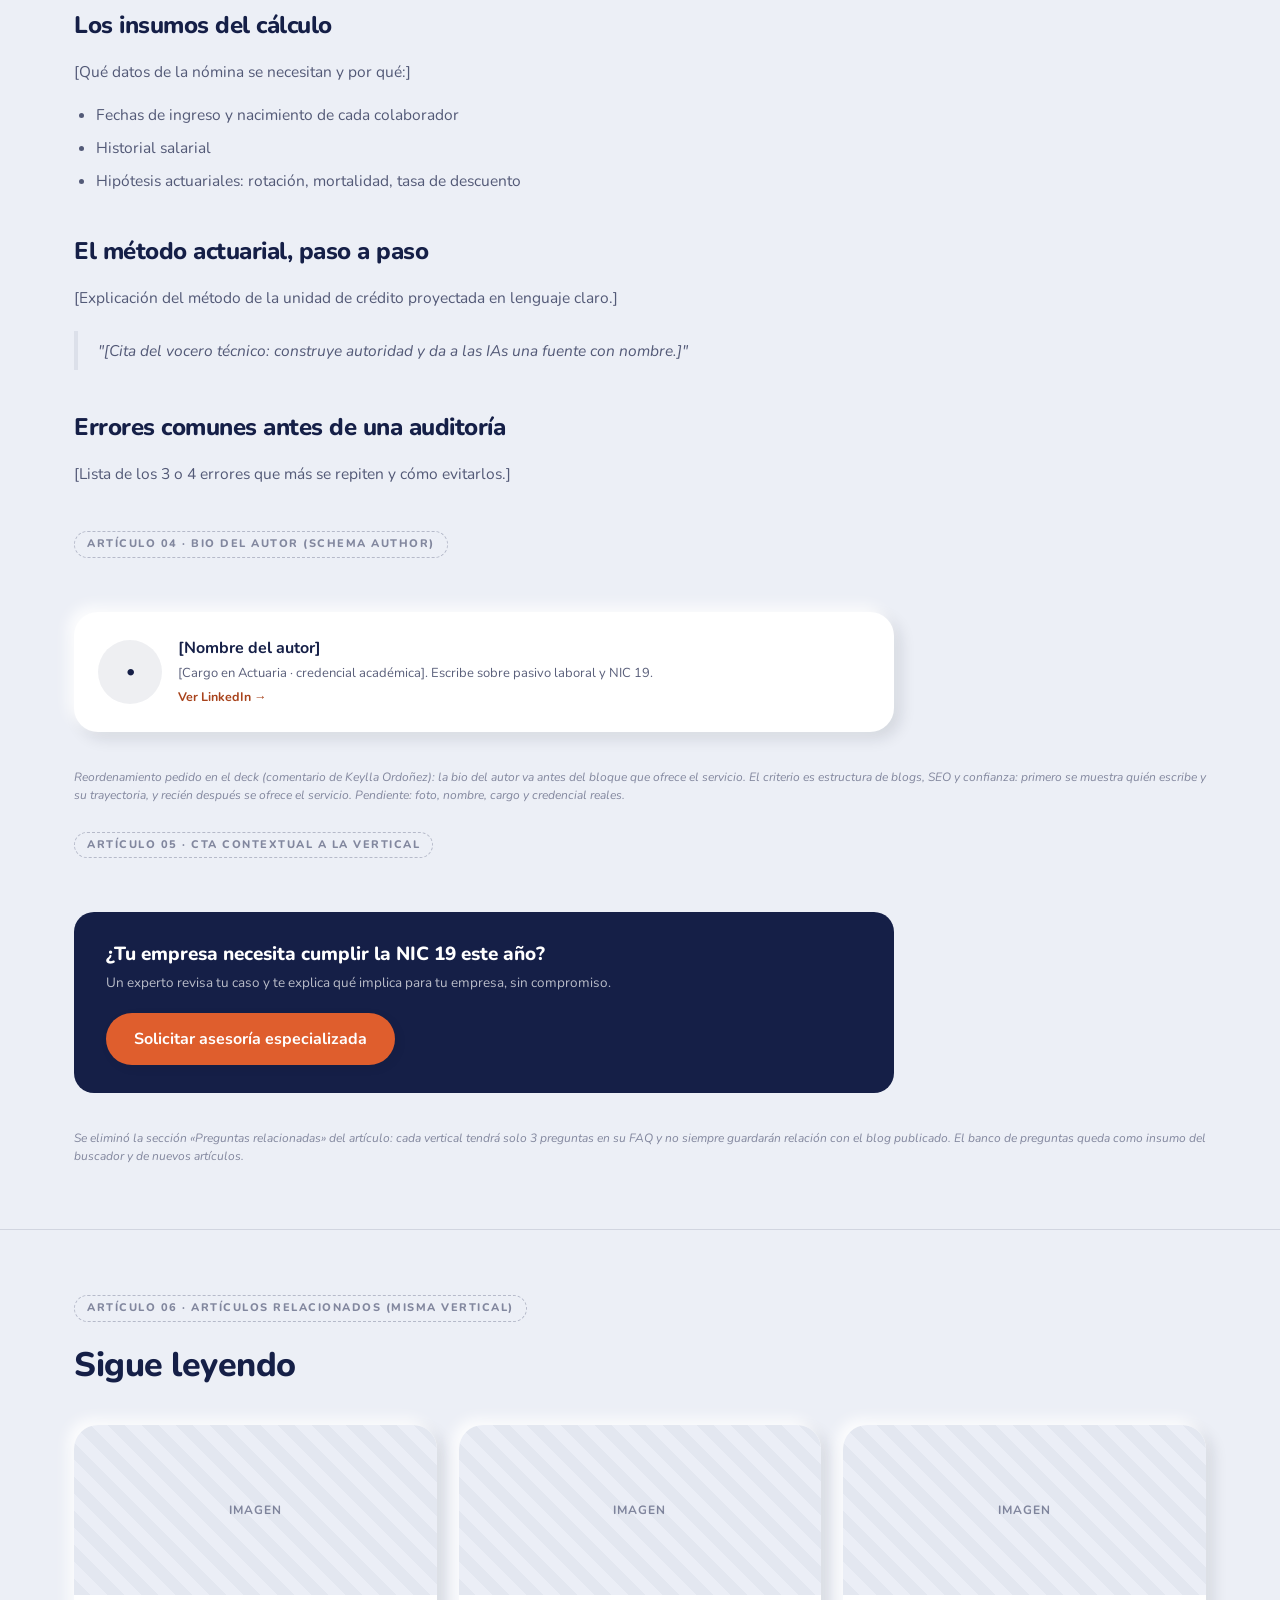
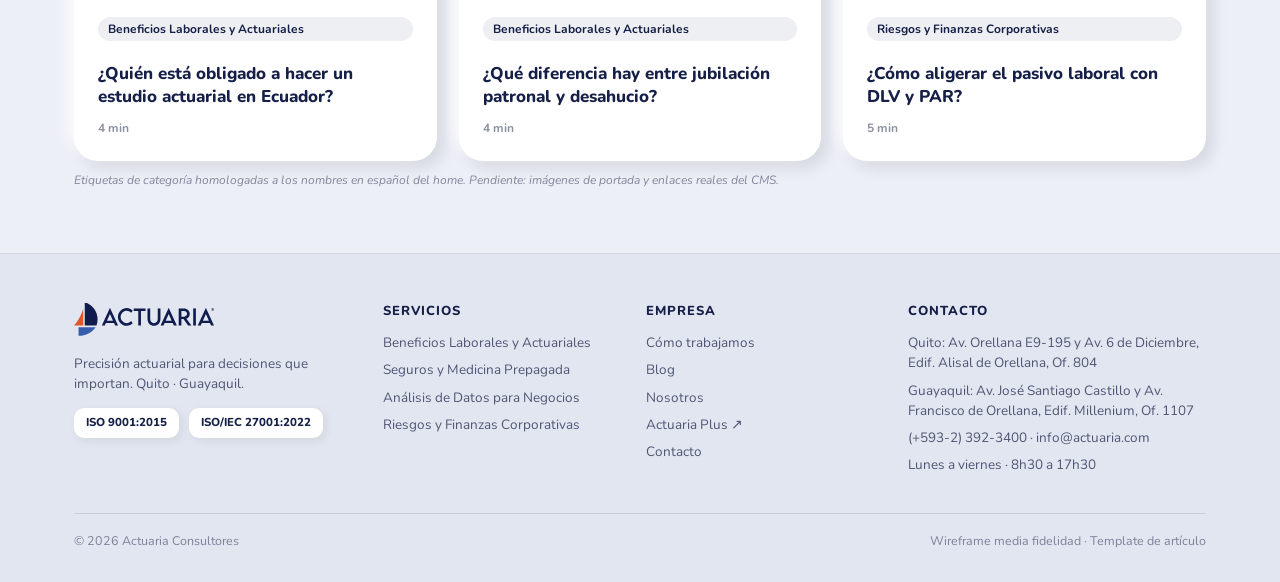
==== commit fd59b875: "v4: cambios del deck Borrador Web (nuevo orden de bloques, productos, credenciales, FAQ a 3, CTA con" ====
--- a/blog-articulo.html
+++ b/blog-articulo.html
@@ -15,8 +15,7 @@
     <a class="logo" href="index.html"><img class="logo-img" src="logo-actuaria.svg" alt="Actuaria"></a>
     <ul class="nav-links">
       <li><a href="index.html">Servicios ▾</a></li>
-      <li><a href="#">Cómo trabajamos</a></li>
-      <li><a href="#">Casos</a></li>
+      <li><a href="employment-benefits.html#proceso">Cómo trabajamos</a></li>
       <li><a class="active" href="blog.html">Blog</a></li>
       <li><a class="nav-sec" href="#">Nosotros</a></li>
     </ul>
@@ -24,24 +23,25 @@
   </div>
 </header>
 
-<!-- ART 01 · CABECERA: PREGUNTA COMO H1 -->
+<!-- ART 01 · CABECERA DEL ARTÍCULO -->
 <section class="hero" style="padding-bottom:36px">
   <div class="wrap">
-    <span class="wf-tag">Artículo 01 · Pregunta como H1 + meta (schema Article + Author)</span>
+    <span class="wf-tag">Artículo 01 · Cabecera: H1 + meta (schema Article + Author)</span>
     <div class="art-head">
-      <span class="chip">Beneficios Laborales</span>
+      <span class="chip">Beneficios Laborales y Actuariales</span>
       <h1>¿Cómo se calcula la jubilación patronal según la NIC 19?</h1>
       <div class="meta" style="margin-top:16px">
         <span>Por [Autor · cargo · LinkedIn]</span><span>Publicado: 14 ago 2026</span><span>Actualizado: [fecha]</span><span>6 min de lectura</span>
       </div>
     </div>
+    <p class="wf-note">El H1 ya no está obligado a ser una pregunta. Hay artículos que abren con un tema, no con una consulta, y el template debe soportar ambos casos.</p>
 
-    <!-- ART 02 · RESPUESTA DIRECTA (AEO) -->
+    <!-- ART 02 · RESUMEN / ENTRADILLA CON KEYWORDS -->
+    <span class="wf-tag" style="margin-top:26px">Artículo 02 · Resumen con keywords (SEO)</span>
     <div class="answer-box">
-      <b>Respuesta directa</b>
-      <p>La jubilación patronal se calcula proyectando, para cada colaborador, la pensión que la empresa deberá pagar al cumplir 25 años de servicio, y trayendo esa obligación a valor presente con hipótesis actuariales — rotación, mortalidad, incremento salarial y tasa de descuento — conforme a la NIC 19. El resultado es la provisión que se registra contablemente.</p>
+      <p>El cálculo de la jubilación patronal en Ecuador proyecta, para cada colaborador, la pensión que la empresa deberá pagar al cumplir 25 años de servicio, y la trae a valor presente con hipótesis actuariales de rotación, mortalidad, incremento salarial y tasa de descuento. Este artículo explica qué exige la NIC 19, qué datos de nómina se necesitan, cómo funciona el método de la unidad de crédito proyectada y qué errores evitar antes de una auditoría.</p>
     </div>
-    <p class="wf-note">Artículo 02 · Respuesta de 50-80 palabras ANTES de cualquier otro contenido — es lo que citan las IAs (guía PMV, cap. 4.3).</p>
+    <p class="wf-note">Se eliminó el rótulo «Respuesta directa». Este recuadro pasa a ser un resumen o entradilla con las keywords de posicionamiento: un párrafo que sintetiza de qué trata el artículo, no la respuesta a una pregunta. Pendiente del deck: sería ideal que se sintetice automáticamente.</p>
   </div>
 </section>
 
@@ -55,64 +55,52 @@
     </div>
     <div class="prose">
       <h2>Qué dice la normativa</h2>
-      <p>[Desarrollo del tema — párrafos cortos, un concepto por párrafo. El contenido real proviene de los 10 artículos con mejor retención según GA, reescritos en este formato.]</p>
-      <p>[Segundo párrafo de contexto normativo: Código del Trabajo + NIC 19.]</p>
+      <p>[Desarrollo del tema en párrafos cortos, un concepto por párrafo. El contenido real proviene de los 10 artículos con mejor retención según GA, reescritos en este formato.]</p>
+      <p>[Segundo párrafo de contexto normativo: Código del Trabajo y NIC 19.]</p>
       <div class="ph">Imagen o diagrama de apoyo</div>
       <h2>Los insumos del cálculo</h2>
       <p>[Qué datos de la nómina se necesitan y por qué:]</p>
       <ul><li>Fechas de ingreso y nacimiento de cada colaborador</li><li>Historial salarial</li><li>Hipótesis actuariales: rotación, mortalidad, tasa de descuento</li></ul>
       <h2>El método actuarial, paso a paso</h2>
       <p>[Explicación del método de la unidad de crédito proyectada en lenguaje claro.]</p>
-      <blockquote>"[Cita del vocero técnico — construye autoridad y da a las IAs una fuente con nombre.]"</blockquote>
+      <blockquote>"[Cita del vocero técnico: construye autoridad y da a las IAs una fuente con nombre.]"</blockquote>
       <h2>Errores comunes antes de una auditoría</h2>
-      <p>[Lista de los 3-4 errores que más se repiten y cómo evitarlos.]</p>
+      <p>[Lista de los 3 o 4 errores que más se repiten y cómo evitarlos.]</p>
     </div>
 
-    <!-- ART 04 · CTA CONTEXTUAL -->
-    <span class="wf-tag" style="margin-top:28px">Artículo 04 · CTA contextual a la vertical</span>
-    <div class="cta-inline">
-      <div><h3>¿Tu empresa necesita cumplir la NIC 19 este año?</h3><p>Cotiza tu estudio actuarial de jubilación patronal — sin compromiso.</p></div>
-      <a class="btn btn-primary" href="employment-benefits.html">Cotizar mi estudio</a>
-    </div>
-
-    <!-- ART 05 · AUTOR -->
-    <span class="wf-tag">Artículo 05 · Bio del autor (schema Author)</span>
+    <!-- ART 04 · AUTOR (va primero) -->
+    <span class="wf-tag" style="margin-top:28px">Artículo 04 · Bio del autor (schema Author)</span>
     <div class="author-box">
       <div class="avatar">•</div>
       <div>
         <b>[Nombre del autor]</b>
-        <span>[Cargo en Actuaria · credencial académica] — escribe sobre pasivo laboral y NIC 19.</span><br>
+        <span>[Cargo en Actuaria · credencial académica]. Escribe sobre pasivo laboral y NIC 19.</span><br>
         <a href="#">Ver LinkedIn →</a>
       </div>
     </div>
+    <p class="wf-note">Reordenamiento pedido en el deck (comentario de Keylla Ordoñez): la bio del autor va antes del bloque que ofrece el servicio. El criterio es estructura de blogs, SEO y confianza: primero se muestra quién escribe y su trayectoria, y recién después se ofrece el servicio. Pendiente: foto, nombre, cargo y credencial reales.</p>
+
+    <!-- ART 05 · CTA CONTEXTUAL (va después del autor) -->
+    <span class="wf-tag" style="margin-top:28px">Artículo 05 · CTA contextual a la vertical</span>
+    <div class="cta-inline">
+      <div><h3>¿Tu empresa necesita cumplir la NIC 19 este año?</h3><p>Un experto revisa tu caso y te explica qué implica para tu empresa, sin compromiso.</p></div>
+      <a class="btn btn-primary" href="employment-benefits.html#form">Solicitar asesoría especializada</a>
+    </div>
+    <p class="wf-note">Se eliminó la sección «Preguntas relacionadas» del artículo: cada vertical tendrá solo 3 preguntas en su FAQ y no siempre guardarán relación con el blog publicado. El banco de preguntas queda como insumo del buscador y de nuevos artículos.</p>
   </div>
 </section>
 
-<!-- ART 06 · FAQ DEL ARTÍCULO -->
+<!-- ART 06 · RELACIONADOS -->
 <section>
   <div class="wrap">
-    <span class="wf-tag">Artículo 06 · FAQ relacionadas (schema FAQPage)</span>
-    <div class="sec-head"><h2>Preguntas relacionadas</h2></div>
-    <div class="faq">
-      <details><summary>¿Cada cuánto debo actualizar el estudio actuarial?</summary><p>[Respuesta directa de 50-80 palabras.]</p></details>
-      <details><summary>¿Qué pasa si nunca he registrado la provisión?</summary><p>[Respuesta directa de 50-80 palabras.]</p></details>
-      <details><summary>¿La jubilación patronal aplica a todos los empleados?</summary><p>[Respuesta directa de 50-80 palabras.]</p></details>
-      <details><summary>¿Puedo deducir la provisión de impuestos?</summary><p>[Respuesta directa de 50-80 palabras.]</p></details>
-    </div>
-    <p class="wf-note">4-6 preguntas por artículo, marcadas con schema FAQPage — cada respuesta es una oportunidad de cita en las IAs.</p>
-  </div>
-</section>
-
-<!-- ART 07 · RELACIONADOS -->
-<section>
-  <div class="wrap">
-    <span class="wf-tag">Artículo 07 · Artículos relacionados (misma vertical)</span>
+    <span class="wf-tag">Artículo 06 · Artículos relacionados (misma vertical)</span>
     <div class="sec-head"><h2>Sigue leyendo</h2></div>
     <div class="grid g3">
-      <a class="a-card" href="#"><div class="ph">Imagen</div><div class="a-body"><span class="chip">Beneficios Laborales</span><h3>¿Quién está obligado a hacer un estudio actuarial en Ecuador?</h3><div class="meta"><span>4 min</span></div></div></a>
-      <a class="a-card" href="#"><div class="ph">Imagen</div><div class="a-body"><span class="chip">Beneficios Laborales</span><h3>¿Qué diferencia hay entre jubilación patronal y desahucio?</h3><div class="meta"><span>4 min</span></div></div></a>
-      <a class="a-card" href="#"><div class="ph">Imagen</div><div class="a-body"><span class="chip">Riesgos y Finanzas</span><h3>¿Cómo aligerar el pasivo laboral con DLV y PAR?</h3><div class="meta"><span>5 min</span></div></div></a>
+      <a class="a-card" href="#"><div class="ph">Imagen</div><div class="a-body"><span class="chip">Beneficios Laborales y Actuariales</span><h3>¿Quién está obligado a hacer un estudio actuarial en Ecuador?</h3><div class="meta"><span>4 min</span></div></div></a>
+      <a class="a-card" href="#"><div class="ph">Imagen</div><div class="a-body"><span class="chip">Beneficios Laborales y Actuariales</span><h3>¿Qué diferencia hay entre jubilación patronal y desahucio?</h3><div class="meta"><span>4 min</span></div></div></a>
+      <a class="a-card" href="#"><div class="ph">Imagen</div><div class="a-body"><span class="chip">Riesgos y Finanzas Corporativas</span><h3>¿Cómo aligerar el pasivo laboral con DLV y PAR?</h3><div class="meta"><span>5 min</span></div></div></a>
     </div>
+    <p class="wf-note">Etiquetas de categoría homologadas a los nombres en español del home. Pendiente: imágenes de portada y enlaces reales del CMS.</p>
   </div>
 </section>
 
@@ -125,20 +113,21 @@
         <div class="iso"><span>ISO 9001:2015</span><span>ISO/IEC 27001:2022</span></div>
       </div>
       <div><h4>Servicios</h4><ul>
-        <li><a href="employment-benefits.html">Beneficios Laborales</a></li>
+        <li><a href="employment-benefits.html">Beneficios Laborales y Actuariales</a></li>
         <li><a href="insurance-health.html">Seguros y Medicina Prepagada</a></li>
-        <li><a href="data-wave.html">Data Wave</a></li>
-        <li><a href="risk-finance.html">Riesgos y Finanzas</a></li></ul>
+        <li><a href="data-wave.html">Análisis de Datos para Negocios</a></li>
+        <li><a href="risk-finance.html">Riesgos y Finanzas Corporativas</a></li></ul>
       </div>
       <div><h4>Empresa</h4><ul>
-        <li><a href="#">Cómo trabajamos</a></li><li><a href="#">Casos</a></li>
-        <li><a href="blog.html">Blog</a></li><li><a href="#">Nosotros</a></li><li><a href="#">Actuaria Plus ↗</a></li></ul>
+        <li><a href="employment-benefits.html#proceso">Cómo trabajamos</a></li>
+        <li><a href="blog.html">Blog</a></li><li><a href="#">Nosotros</a></li><li><a href="#">Actuaria Plus ↗</a></li>
+        <li><a href="contacto.html">Contacto</a></li></ul>
       </div>
       <div><h4>Contacto</h4><ul>
         <li>Quito: Av. Orellana E9-195 y Av. 6 de Diciembre, Edif. Alisal de Orellana, Of. 804</li>
         <li>Guayaquil: Av. José Santiago Castillo y Av. Francisco de Orellana, Edif. Millenium, Of. 1107</li>
         <li>(+593-2) 392-3400 · info@actuaria.com</li>
-        <li>Lunes a viernes · 8h30–17h30</li></ul>
+        <li>Lunes a viernes · 8h30 a 17h30</li></ul>
       </div>
     </div>
     <div class="copy"><span>© 2026 Actuaria Consultores</span><span>Wireframe media fidelidad · Template de artículo</span></div>
